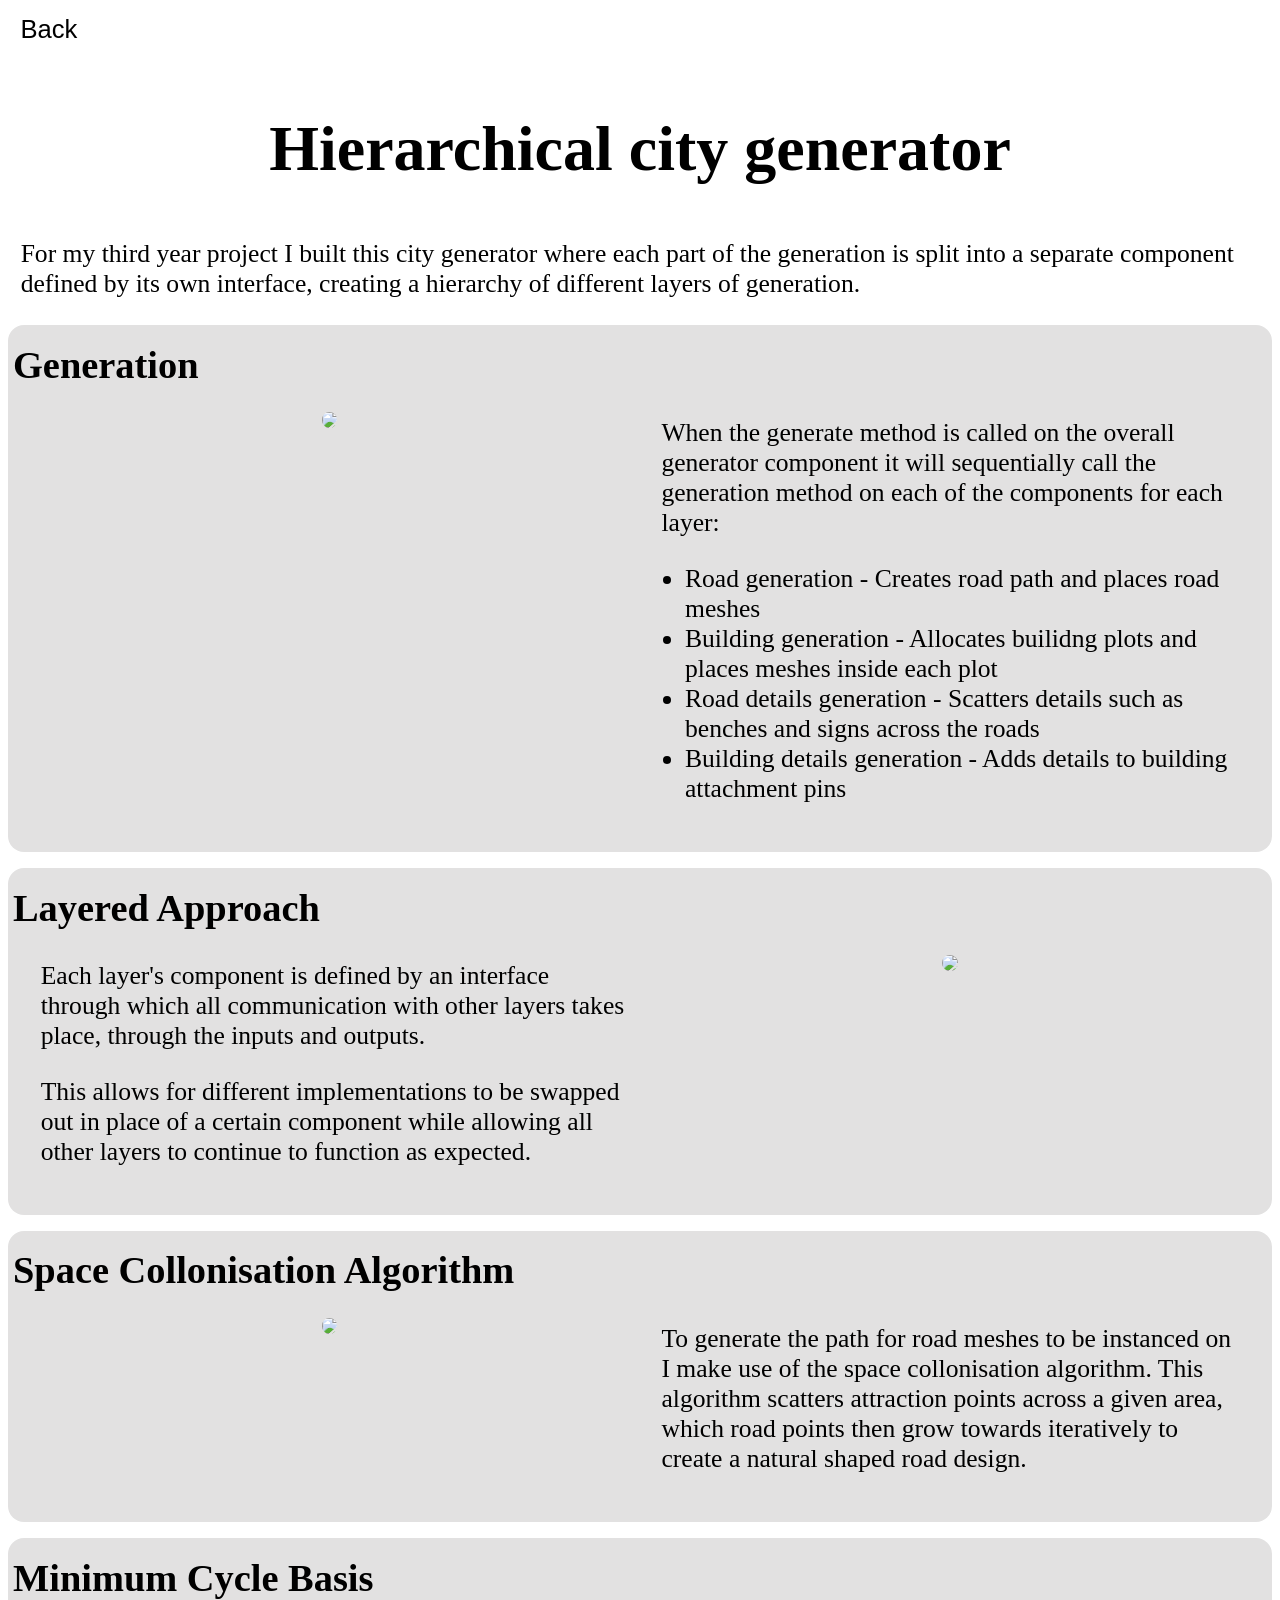
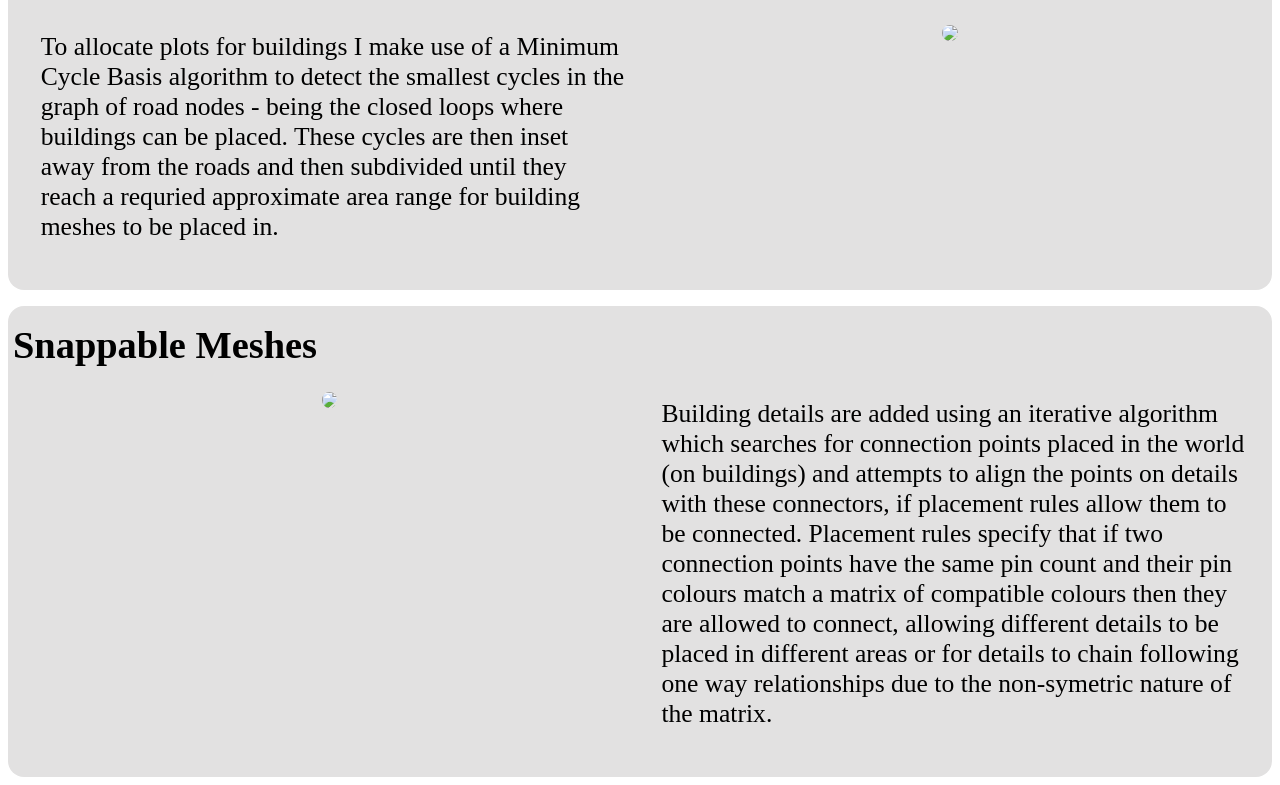
==== projects/city_gen.html @ 29d9c907 "V1 - Local upload An upload of my locally developed portfolio website." ====
<!DOCTYPE html>

<html>
    <head>
         <link rel="stylesheet" href="../style.css">
    </head>

    <header>
        <title>Ethan Shillito</title>
        <nav>
            <button class="header_button" onclick="location.href = '../index.html';">Back</button>
        </nav>
    </header>

    <body>
        <section>
            <H2>Hierarchical city generator</H2>
            <p class="portfolio_text">For my third year project I built this city generator where each part of the generation is split into a separate component defined by its own interface, creating a hierarchy of different layers of generation.
            </p>

            <div class="portfolio_item">
                <H3>Generation<H3>
                <div class="portfolio_item_content">
                    <div class="display_wrapper">
                        <img class="gif" src="../images/IP/IP_Generate.gif">
                    </div>
                    <div class="portfolio_text_wrapper">
                        <p class="portfolio_text">When the generate method is called on the overall generator component it will sequentially call the generation method on each of the components for each layer:
                        </p>
                        <ul class="portfolio_text">
                            <li>Road generation - Creates road path and places road meshes</li>
                            <li>Building generation - Allocates builidng plots and places meshes inside each plot</li>
                            <li>Road details generation - Scatters details such as benches and signs across the roads</li>
                            <li>Building details generation - Adds details to building attachment pins</li>
                        </ul>
                    </div>
                </div>
            </div>

            <div class="portfolio_item">
                <H3>Layered Approach<H3>
                <div class="portfolio_item_content">
                    <div class="portfolio_text_wrapper">
                        <p class="portfolio_text">Each layer's component is defined by an interface through which all communication with other layers takes place, through the inputs and outputs.
                        </p>
                        <p class="portfolio_text">
                            This allows for different implementations to be swapped out in place of a certain component while allowing all other layers to continue to function as expected.
                        </p>
                    </div>
                    <div class="display_wrapper">
                        <img class="gif" src="../images/IP/IP_Layers.gif">
                    </div>
                </div>
            </div>

            <div class="portfolio_item">
                <H3>Space Collonisation Algorithm<H3>
                <div class="portfolio_item_content">
                    <div class="display_wrapper">
                        <img class="gif" src="../images/IP/IP_SpaceCollonisation.png">
                    </div>
                    <div class="portfolio_text_wrapper">
                        <p class="portfolio_text">To generate the path for road meshes to be instanced on I make use of the space collonisation algorithm. This algorithm scatters attraction points across a given area, which road points then grow towards iteratively to create a natural shaped road design.
                        </p>
                    </div>
                </div>
            </div>

            <div class="portfolio_item">
                <H3>Minimum Cycle Basis<H3>
                <div class="portfolio_item_content">
                    <div class="portfolio_text_wrapper">
                        <p class="portfolio_text"> To allocate plots for buildings I make use of a Minimum Cycle Basis algorithm to detect the smallest cycles in the graph of road nodes - being the closed loops where buildings can be placed.
                            These cycles are then inset away from the roads and then subdivided until they reach a requried approximate area range for building meshes to be placed in.
                        </p>
                    </div>
                    <div class="display_wrapper">
                        <img class="gif" src="../images/IP/IP_MinimumCycleBasis.png">
                    </div>
                </div>
            </div>

            <div class="portfolio_item">
             <H3>Snappable Meshes<H3>
                <div class="portfolio_item_content">
                    <div class="display_wrapper">
                        <img class="gif" src="../images/IP/IP_SnappableMeshes.png">
                    </div>
                    <div class="portfolio_text_wrapper">
                        <p class="portfolio_text">Building details are added using an iterative algorithm which searches for connection points placed in the world (on buildings) and attempts to align the points on details with these connectors, if placement rules allow them to be connected.
                            Placement rules specify that if two connection points have the same pin count and their pin colours match a matrix of compatible colours then they are allowed to connect, allowing different details to be placed in different areas or for details to chain following one way relationships due to the non-symetric nature of the matrix.
                        </p>
                    </div>
                </div>
            </div>

        </section>
    </body>

</html>
---- style.css ----
html {
  scroll-behavior: smooth;
}

body {
    background-color: #ffffff;
}

header {
    position: sticky;
    top: 0px;
    padding: 0.5vw;
    background-color: #ffffff6b;
    border: 0px solid #000000;
    z-index: 2;
}

nav {
    height: 3vw;
}

section {
    scroll-margin-top: 5vw;
    margin-top: 3rem;
}

h1 {
    text-align: left;
    font-size: 10vw;
    color:#0087ca;
    margin: 0;
}

h2 {
    text-align: center;
    font-size: 5vw;

}

h3 {
    text-align: left;
    font-size: 3vw;
    margin: 5px;
}

h4 {
    text-align: center;
    font-size: 3vw;
    color: #0087ca;
    margin: 0;
}

h5 {
    text-align: left;
    font-size: 3vw;
    color: #042637;
    margin: 0;
    padding: 0;
}

ul{
    padding-left: 4%;
}

.nav_button {
    display: inline-block;
    background-color: #ffffff00;
    border: #00000000;
    position: relative;
    margin: 5px;
    font-size: 3vw;
}

.nav_button::after {
  content: '';
  position: absolute;
  width: 100%;
  transform: scaleX(0);
  height: 2px;
  bottom: 0;
  left: 0;
  background-color: #0087ca;
  transition: transform 0.25s ease-out;
  transform-origin: bottom right;
}

.nav_button:hover::after {
  transform: scaleX(1);
  transform-origin: bottom left;
}

.header_button {
    display: inline-block;
    background-color: #00000000;
    border: #00000000;
    color: #000000;
    font-size: 2vw;
    vertical-align:top;
}

.header_button:hover {
      background-color:#50505050;
      transition: 0.5s;
  }


.CV_button {
    background-color: #02a5f7;
    border: #00000000;
    color: #000000;
    font-size: 2vw;
    padding: 0.25rem;
    border-radius: 0.75rem;
    vertical-align:top;
    float: right;
    text-decoration: none;
}

.CV_button:hover {
      background-color:#0087ca;
      transition: 0.5s;
  }

.portfolio_item {
    min-height: 100px;
    background-color: rgb(226, 225, 225);
    padding-top: 1%;
    margin-top: 1rem;
    padding-bottom: 1rem;
    border-radius: 1rem;
}

.portfolio_item_content{
    margin: 0.5%;
    display: grid;
    grid-template-columns: 50% 50%;
}

.portfolio_text_wrapper{
    position: relative;
    width: 95%;
    margin: 0 auto;
}

.portfolio_text{
    font-size: 2vw;
    margin-left: 1%;
    font-style: normal;
    font-weight: normal;
}

.display_wrapper{
    position: relative;
    max-width: 95%;
    margin: 0 auto;
}

.display{
    display: flex;
    aspect-ratio: 16/9;
    overflow-x: hidden;
    scroll-snap-type: x mandatory;
    scroll-behavior: smooth;
    box-shadow: 0 1.5rem 3rem -075rem hsla(0,0%,0%, 0.25);
    border-radius: 0.5rem;
}

.display img{
    flex: 1 0 100%;
    scroll-snap-align: start;
    object-fit: cover;
    scroll-margin-top: 7rem;
}

.display_nav{
    display: flex;
    column-gap: 1rem;
    position: absolute;
    bottom: 1.25rem;
    left: 50%;
    transform: translateX(-50%);
    z-index: 1;
}

.display_nav a{
    width: 0.5rem;
    height: 0.5rem;
    cursor: pointer;
    border-radius: 50%;
    background-color:#ffffff;
    opacity: 0.75;
    transition: opacity ease 0.25s;
}

.display_nav a:hover{
    opacity: 1;
}

/*not all actually gifs anymore due to file size restrictions*/
.gif {
    aspect-ratio: 16/9;
    box-shadow: 0 1.5rem 3rem -075rem hsla(0,0%,0%, 0.25);
    border-radius: 0.5rem;
    max-width: 95%;
}

.ProfilePic {
    border-radius: 50%;
    width: 20rem;
}

.centered_img {
  display: flex;
  justify-content: center;
  align-items: center;
}

.centered_text {
  display: flex;
  justify-content: center;
  text-align: center;
  margin-left: 10%;
}

.greyed {
    background-color:#60606000;
}

.contact_content {
    margin: 0%;
    display: grid;
    grid-template-columns: auto auto auto auto;
    padding: 10px;
    align-items:center
}

.contact_section {
    display: inline-block;
    background-color: #f1f1f100;
    border: 0px solid black;
    padding: 1rem;
    font-size: 2vw;
    text-align: center;
}

.contact_section p{
    float: left;
    font-size: 2vw;
    padding-left: 1rem;
}

.contact_icon {
    position: relative;
    max-width: 5rem;
    max-height: 5rem;
    margin: 5px auto;
    float:left
}

.home_row {
  display: flex;
  flex-wrap: wrap;
  padding: 0.5rem;
  background-color: #0000001f;
  border-radius: 2rem;
  margin-top: 1rem;
}


.home_column {
  flex: 10%;
  padding: 0.5rem;
}

.home_column img {
  margin-top: 8px;
  vertical-align: middle;
  max-width: 100%;
}
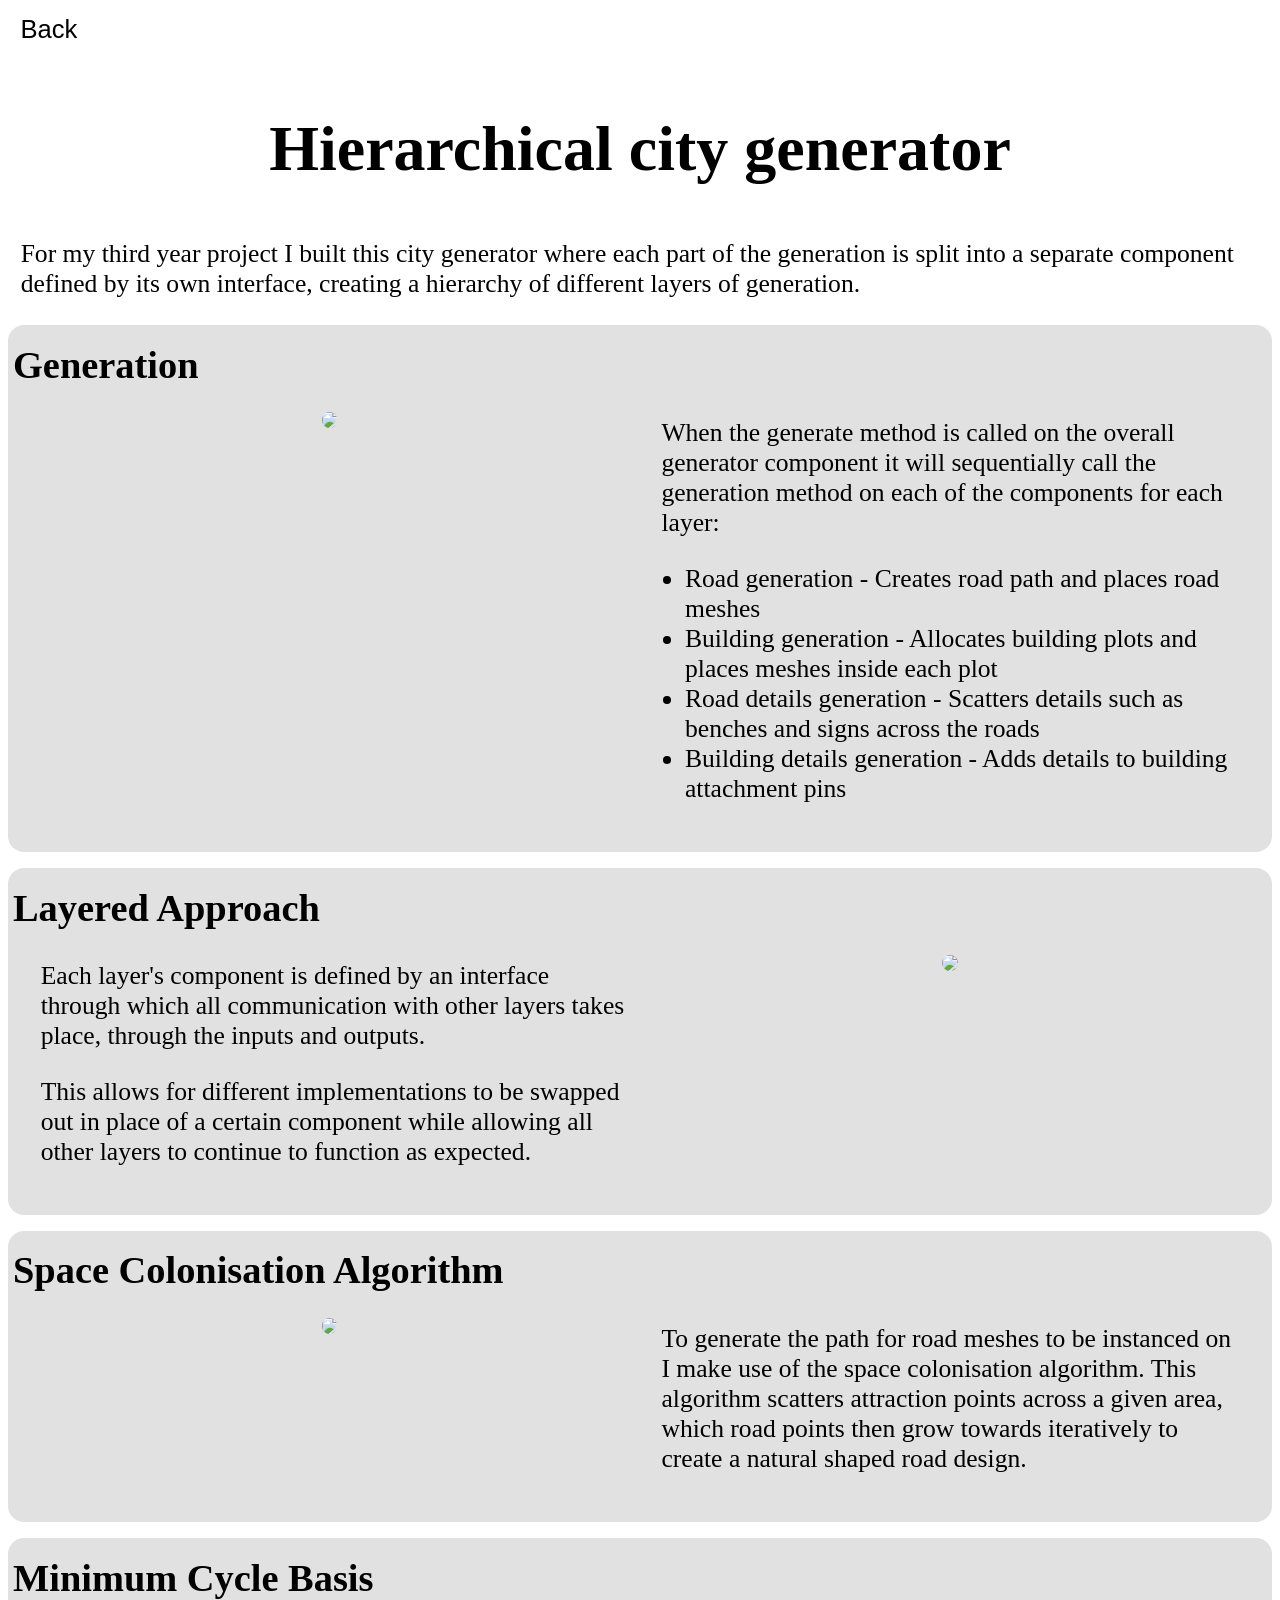
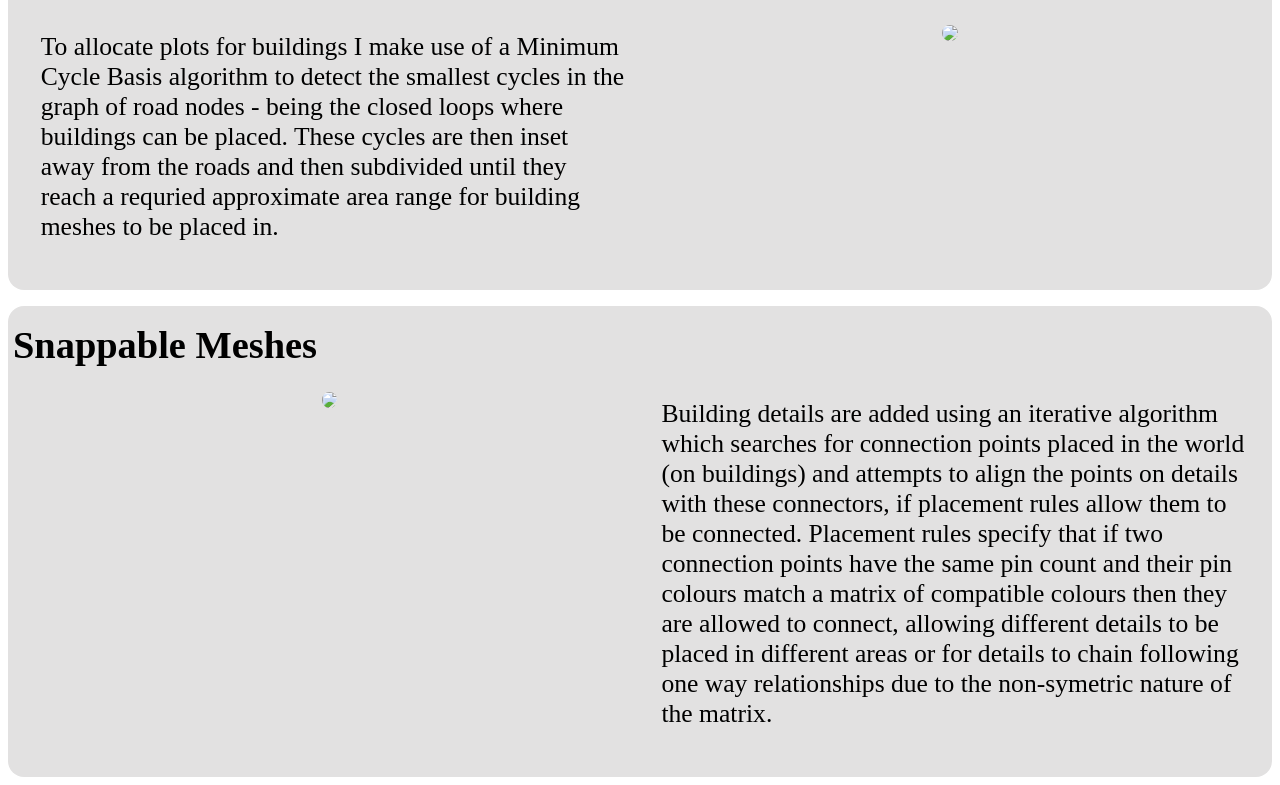
==== commit 0e8e5c99: "Update city_gen.html - fix spelling mistakes" ====
--- a/projects/city_gen.html
+++ b/projects/city_gen.html
@@ -29,7 +29,7 @@
                         </p>
                         <ul class="portfolio_text">
                             <li>Road generation - Creates road path and places road meshes</li>
-                            <li>Building generation - Allocates builidng plots and places meshes inside each plot</li>
+                            <li>Building generation - Allocates building plots and places meshes inside each plot</li>
                             <li>Road details generation - Scatters details such as benches and signs across the roads</li>
                             <li>Building details generation - Adds details to building attachment pins</li>
                         </ul>
@@ -54,13 +54,13 @@
             </div>
 
             <div class="portfolio_item">
-                <H3>Space Collonisation Algorithm<H3>
+                <H3>Space Colonisation Algorithm<H3>
                 <div class="portfolio_item_content">
                     <div class="display_wrapper">
                         <img class="gif" src="../images/IP/IP_SpaceCollonisation.png">
                     </div>
                     <div class="portfolio_text_wrapper">
-                        <p class="portfolio_text">To generate the path for road meshes to be instanced on I make use of the space collonisation algorithm. This algorithm scatters attraction points across a given area, which road points then grow towards iteratively to create a natural shaped road design.
+                        <p class="portfolio_text">To generate the path for road meshes to be instanced on I make use of the space colonisation algorithm. This algorithm scatters attraction points across a given area, which road points then grow towards iteratively to create a natural shaped road design.
                         </p>
                     </div>
                 </div>
@@ -97,4 +97,4 @@
         </section>
     </body>
 
-</html>+</html>
